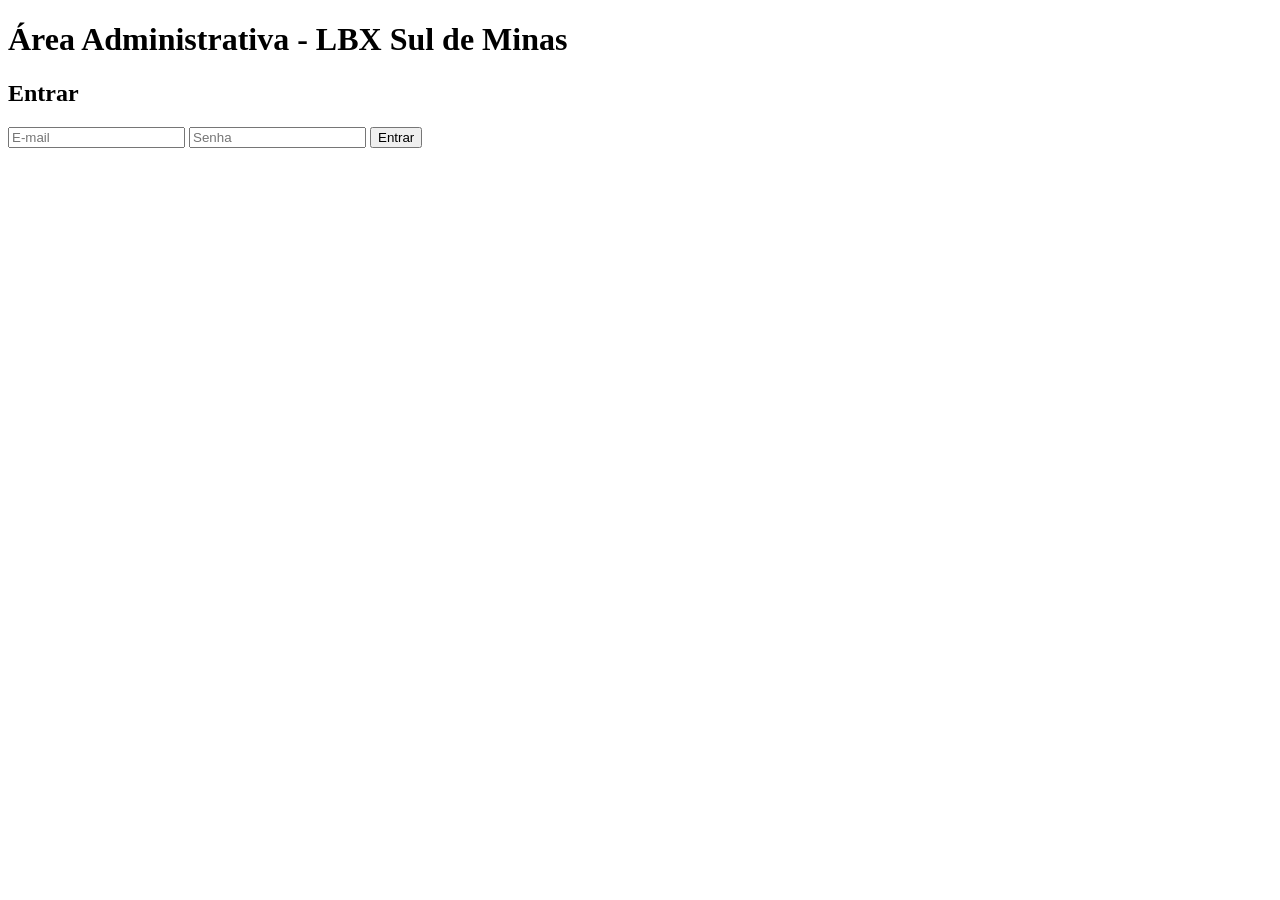
==== admin.html @ 1482f5e5 "Create admin.html" ====
<!DOCTYPE html>
<html lang="pt-BR">
<head>
  <meta charset="UTF-8">
  <meta name="viewport" content="width=device-width, initial-scale=1.0">
  <title>Administração - LBX Sul de Minas</title>
</head>
<body>

  <h1>Área Administrativa - LBX Sul de Minas</h1>

  <section id="login">
    <h2>Entrar</h2>

    <input type="email" id="email" placeholder="E-mail">
    <input type="password" id="senha" placeholder="Senha">

    <button id="entrar">Entrar</button>

    <p id="mensagem"></p>
  </section>

  <section id="painel" hidden>
    <h2>Painel administrativo</h2>
    <p>Você entrou na área administrativa.</p>

    <button id="sair">Sair</button>
  </section>

  <script src="admin.js"></script>

</body>
</html>
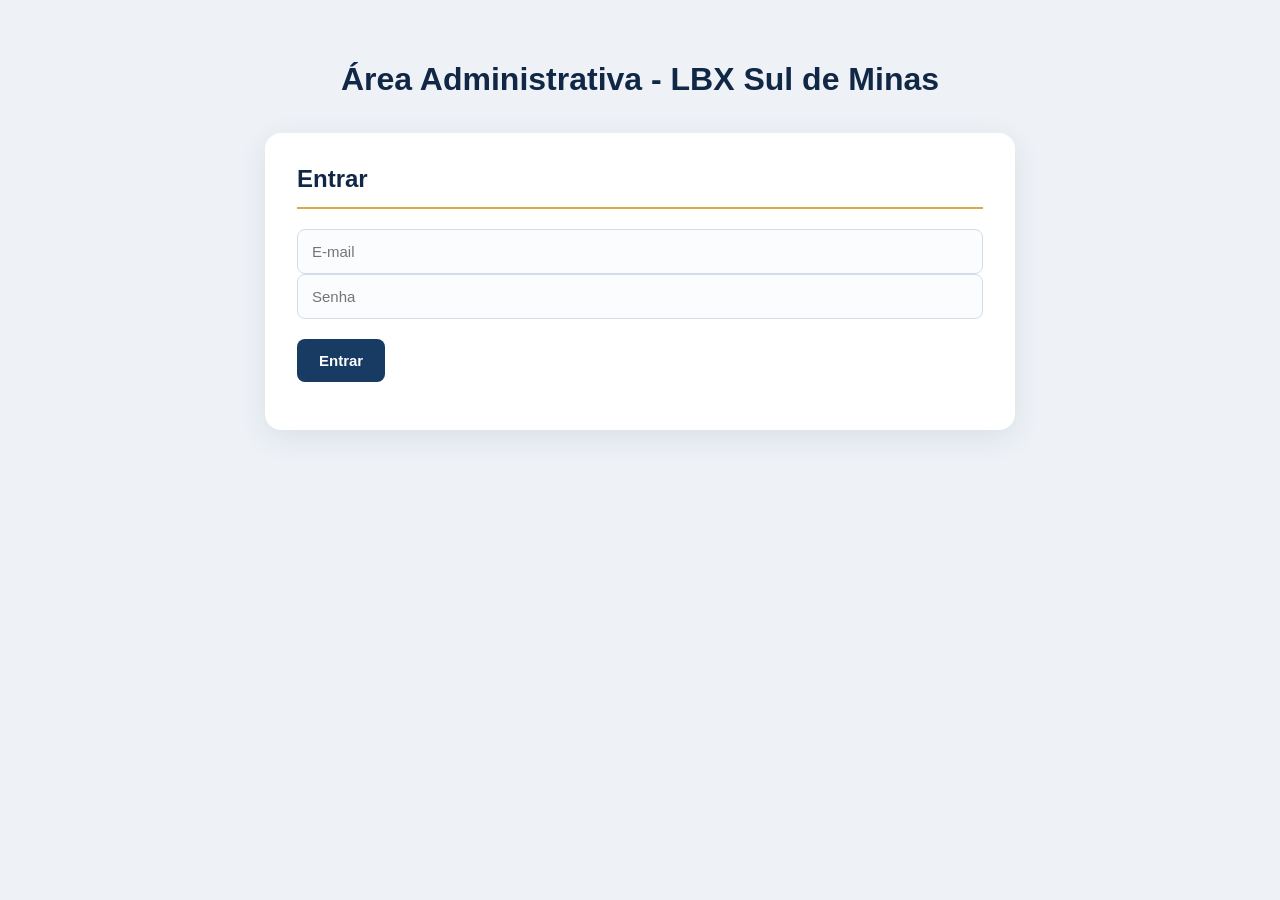
==== commit cdeca934: "Update admin.html" ====
--- a/admin.html
+++ b/admin.html
@@ -5,6 +5,7 @@
   <meta charset="UTF-8">
   <meta name="viewport" content="width=device-width, initial-scale=1.0">
   <title>Administração - LBX Sul de Minas</title>
+  <link rel="stylesheet" href="admin.css">
 </head>
 <body>
 
@@ -25,6 +26,38 @@
     <h2>Painel administrativo</h2>
     <p>Você entrou na área administrativa.</p>
 
+    <h3>Cadastrar novo evento</h3>
+
+<label>Nome do evento:</label>
+<input type="text" id="nomeEvento" placeholder="Ex.: Copa Andrelândia 2026">
+
+<label>Data:</label>
+<input type="date" id="dataEvento">
+
+<label>Local:</label>
+<input type="text" id="localEvento" placeholder="Ex.: Andrelândia - MG">
+
+<button id="cadastrarEvento">Cadastrar evento</button>
+
+<p id="mensagemEvento"></p>
+
+    <h3>Adicionar torneio do Chess-Results</h3>
+
+<label>Link do torneio:</label>
+<input
+  type="url"
+  id="linkTorneio"
+  placeholder="https://chess-results.com/..."
+>
+
+<label>Número de rodadas:</label>
+<input
+  type="number"
+  id="rodadasTorneio"
+  min="1"
+  placeholder="Ex.: 5"
+>
+
     <button id="sair">Sair</button>
   </section>
 
--- a/admin.css
+++ b/admin.css
@@ -0,0 +1,114 @@
+
+* {
+  box-sizing: border-box;
+}
+
+body {
+  margin: 0;
+  padding: 40px 20px;
+  font-family: Arial, sans-serif;
+  background: #eef2f7;
+  color: #263247;
+}
+
+h1 {
+  text-align: center;
+  color: #102746;
+  margin-bottom: 35px;
+}
+
+#login,
+#painel {
+  max-width: 750px;
+  margin: 0 auto;
+  padding: 32px;
+  background: #ffffff;
+  border-radius: 16px;
+  box-shadow: 0 8px 30px rgba(16, 39, 70, 0.09);
+}
+
+h2 {
+  color: #102746;
+  border-bottom: 2px solid #d6a94b;
+  padding-bottom: 14px;
+  margin-top: 0;
+}
+
+h3 {
+  color: #173b63;
+  margin-top: 30px;
+}
+
+label {
+  display: block;
+  margin: 18px 0 7px;
+  font-weight: bold;
+  color: #34445a;
+}
+
+input {
+  width: 100%;
+  padding: 13px 14px;
+  border: 1px solid #d4dce7;
+  border-radius: 8px;
+  font-size: 15px;
+  background: #fbfcfe;
+}
+
+input:focus {
+  outline: none;
+  border-color: #245b91;
+  box-shadow: 0 0 0 3px rgba(36, 91, 145, 0.12);
+}
+
+button {
+  margin-top: 20px;
+  padding: 13px 22px;
+  border: none;
+  border-radius: 8px;
+  background: #173b63;
+  color: white;
+  font-size: 15px;
+  font-weight: bold;
+  cursor: pointer;
+  transition: 0.2s;
+}
+
+button:hover {
+  background: #245b91;
+  transform: translateY(-1px);
+}
+
+#sair {
+  background: #68778b;
+}
+
+#mensagem,
+#mensagemEvento {
+  margin-top: 15px;
+  font-weight: bold;
+  color: #176b45;
+}
+
+#painel > p:first-of-type {
+  color: #66758a;
+}
+
+@media (max-width: 600px) {
+  body {
+    padding: 20px 12px;
+  }
+
+  #login,
+  #painel {
+    padding: 22px;
+  }
+
+  h1 {
+    font-size: 23px;
+  }
+
+  button {
+    width: 100%;
+  }
+}
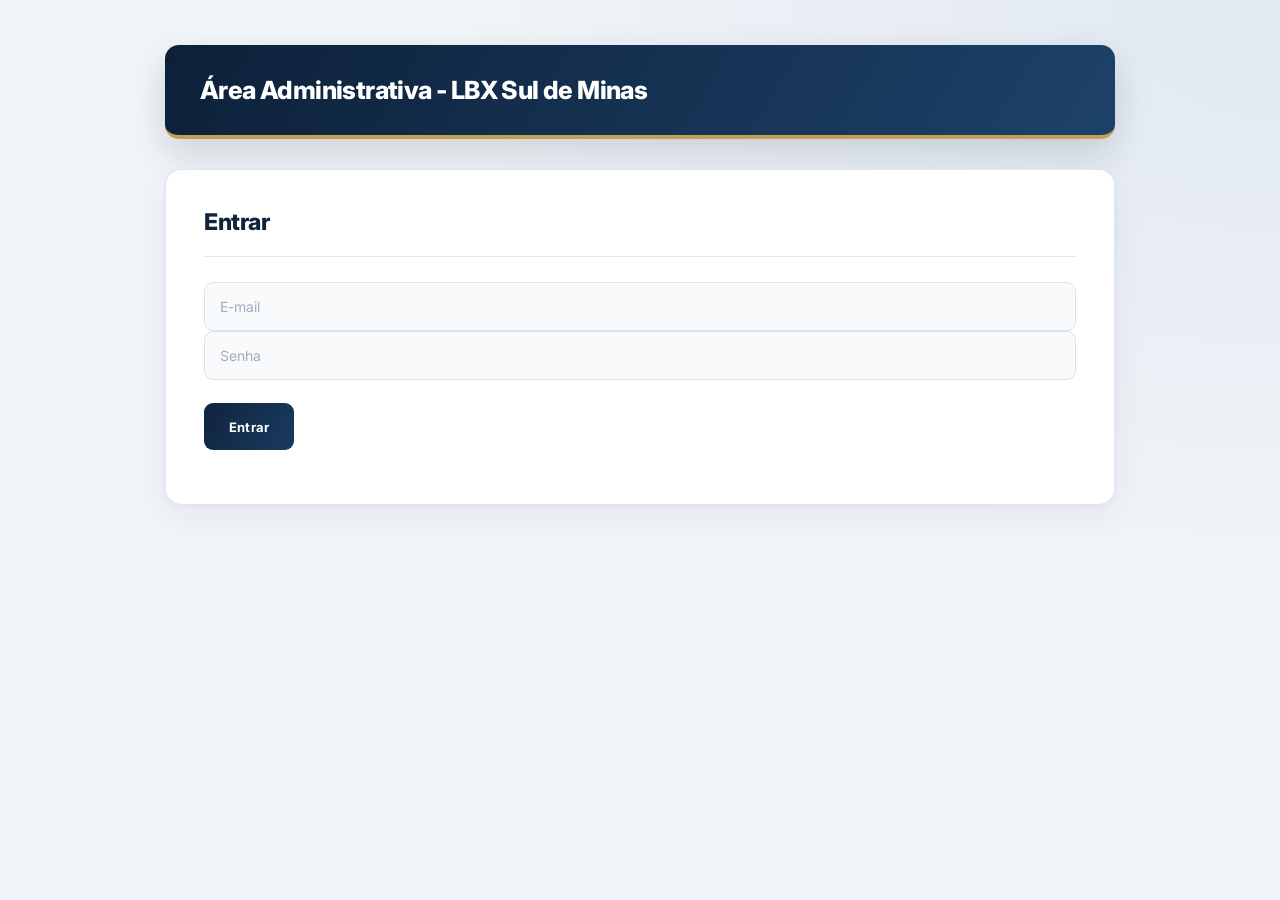
==== commit b4a51dad: "Update admin.html" ====
--- a/admin.html
+++ b/admin.html
@@ -42,6 +42,10 @@
 <p id="mensagemEvento"></p>
 
     <h3>Adicionar torneio do Chess-Results</h3>
+    <label>Evento:</label>
+<select id="eventoSelecionado">
+  <option value="">Carregando eventos...</option>
+</select>
 
 <label>Link do torneio:</label>
 <input
--- a/admin.css
+++ b/admin.css
@@ -1,3 +1,20 @@
+
+@import url('https://fonts.googleapis.com/css2?family=Inter:wght@400;500;600;700;800&display=swap');
+
+/* ===== CONFIGURAÇÕES GERAIS ===== */
+
+:root {
+  --navy: #10243e;
+  --navy-light: #193b60;
+  --gold: #c5a052;
+  --gold-light: #e5d3a7;
+  --background: #f1f4f8;
+  --white: #ffffff;
+  --text: #27364a;
+  --muted: #8290a3;
+  --border: #e5eaf0;
+  --success: #16845b;
+}
 
 * {
   box-sizing: border-box;
@@ -5,110 +22,222 @@
 
 body {
   margin: 0;
-  padding: 40px 20px;
-  font-family: Arial, sans-serif;
-  background: #eef2f7;
-  color: #263247;
-}
+  min-height: 100vh;
+  padding: 45px 20px;
+  font-family: 'Inter', Arial, sans-serif;
+  color: var(--text);
+  background:
+    radial-gradient(ellipse at top right, #e1e8f1 0%, transparent 45%),
+    var(--background);
+}
+
+/* ===== CABEÇALHO ===== */
 
 h1 {
-  text-align: center;
-  color: #102746;
-  margin-bottom: 35px;
-}
+  max-width: 950px;
+  margin: 0 auto 30px;
+  padding: 30px 35px;
+  color: var(--white);
+  font-size: 25px;
+  font-weight: 800;
+  letter-spacing: -0.6px;
+  background: linear-gradient(120deg, #0d2038, #1d426a);
+  border-radius: 14px;
+  border-bottom: 4px solid var(--gold);
+  box-shadow: 0 14px 35px rgba(16, 36, 62, 0.16);
+}
+
+/* ===== CARTÕES PRINCIPAIS ===== */
 
 #login,
 #painel {
-  max-width: 750px;
+  max-width: 950px;
   margin: 0 auto;
-  padding: 32px;
-  background: #ffffff;
+  padding: 38px;
+  background: var(--white);
+  border: 1px solid rgba(220, 227, 237, 0.9);
   border-radius: 16px;
-  box-shadow: 0 8px 30px rgba(16, 39, 70, 0.09);
-}
+  box-shadow:
+    0 10px 35px rgba(26, 44, 69, 0.06),
+    0 2px 6px rgba(26, 44, 69, 0.03);
+}
+
+/* ===== TÍTULOS ===== */
 
 h2 {
-  color: #102746;
-  border-bottom: 2px solid #d6a94b;
-  padding-bottom: 14px;
-  margin-top: 0;
+  margin: 0 0 25px;
+  padding-bottom: 20px;
+  color: var(--navy);
+  font-size: 23px;
+  font-weight: 800;
+  letter-spacing: -0.5px;
+  border-bottom: 1px solid var(--border);
 }
 
 h3 {
-  color: #173b63;
-  margin-top: 30px;
-}
+  margin: 35px 0 20px;
+  padding: 3px 0 3px 15px;
+  color: var(--navy);
+  font-size: 17px;
+  font-weight: 700;
+  border-left: 4px solid var(--gold);
+}
+
+/* ===== TEXTOS ===== */
+
+#painel > p:first-of-type {
+  margin: 0;
+  color: var(--muted);
+  font-size: 14px;
+  line-height: 1.7;
+}
+
+/* ===== CAMPOS ===== */
 
 label {
   display: block;
-  margin: 18px 0 7px;
-  font-weight: bold;
+  margin: 20px 0 9px;
   color: #34445a;
+  font-size: 13px;
+  font-weight: 700;
 }
 
 input {
+  display: block;
   width: 100%;
-  padding: 13px 14px;
-  border: 1px solid #d4dce7;
-  border-radius: 8px;
-  font-size: 15px;
-  background: #fbfcfe;
+  min-height: 49px;
+  padding: 13px 15px;
+  color: var(--text);
+  background: #f9fafc;
+  border: 1px solid #dce3ec;
+  border-radius: 9px;
+  font-family: inherit;
+  font-size: 14px;
+  transition: all 0.2s ease;
+}
+
+input::placeholder {
+  color: #a3adba;
+}
+
+input:hover {
+  border-color: #bdc9d8;
 }
 
 input:focus {
   outline: none;
-  border-color: #245b91;
-  box-shadow: 0 0 0 3px rgba(36, 91, 145, 0.12);
-}
+  background: white;
+  border-color: var(--gold);
+  box-shadow: 0 0 0 4px rgba(197, 160, 82, 0.13);
+}
+
+/* ===== BOTÕES ===== */
 
 button {
-  margin-top: 20px;
-  padding: 13px 22px;
-  border: none;
-  border-radius: 8px;
-  background: #173b63;
+  min-height: 47px;
+  margin-top: 23px;
+  padding: 0 25px;
   color: white;
-  font-size: 15px;
-  font-weight: bold;
+  background: linear-gradient(120deg, var(--navy), var(--navy-light));
+  border: 0;
+  border-radius: 9px;
+  font-family: inherit;
+  font-size: 13px;
+  font-weight: 700;
+  letter-spacing: 0.2px;
   cursor: pointer;
-  transition: 0.2s;
+  transition: all 0.25s ease;
 }
 
 button:hover {
-  background: #245b91;
-  transform: translateY(-1px);
-}
+  background: linear-gradient(120deg, #1b416b, #285782);
+  transform: translateY(-2px);
+  box-shadow: 0 8px 18px rgba(16, 36, 62, 0.17);
+}
+
+button:active {
+  transform: translateY(0);
+}
+
+button:disabled {
+  opacity: 0.6;
+  cursor: not-allowed;
+  transform: none;
+  box-shadow: none;
+}
+
+/* ===== BOTÃO SAIR ===== */
 
 #sair {
   background: #68778b;
 }
 
+#sair:hover {
+  background: #4e5d71;
+}
+
+/* ===== MENSAGENS ===== */
+
 #mensagem,
 #mensagemEvento {
-  margin-top: 15px;
-  font-weight: bold;
-  color: #176b45;
-}
-
-#painel > p:first-of-type {
-  color: #66758a;
-}
-
-@media (max-width: 600px) {
+  margin-top: 16px;
+  font-size: 13px;
+  font-weight: 600;
+  line-height: 1.6;
+}
+
+#mensagemEvento {
+  color: var(--success);
+}
+
+/* ===== SEPARAÇÃO DOS FORMULÁRIOS ===== */
+
+#painel h3 + label {
+  margin-top: 22px;
+}
+
+/* ===== RESPONSIVIDADE ===== */
+
+@media (max-width: 700px) {
   body {
     padding: 20px 12px;
   }
 
+  h1 {
+    padding: 23px 20px;
+    font-size: 20px;
+  }
+
   #login,
   #painel {
-    padding: 22px;
-  }
-
-  h1 {
-    font-size: 23px;
+    padding: 24px 19px;
+    border-radius: 12px;
+  }
+
+  h2 {
+    font-size: 20px;
   }
 
   button {
     width: 100%;
   }
 }
+
+/* ===== ANIMAÇÃO SUAVE ===== */
+
+#painel,
+#login {
+  animation: aparecer 0.4s ease;
+}
+
+@keyframes aparecer {
+  from {
+    opacity: 0;
+    transform: translateY(10px);
+  }
+
+  to {
+    opacity: 1;
+    transform: translateY(0);
+  }
+}
